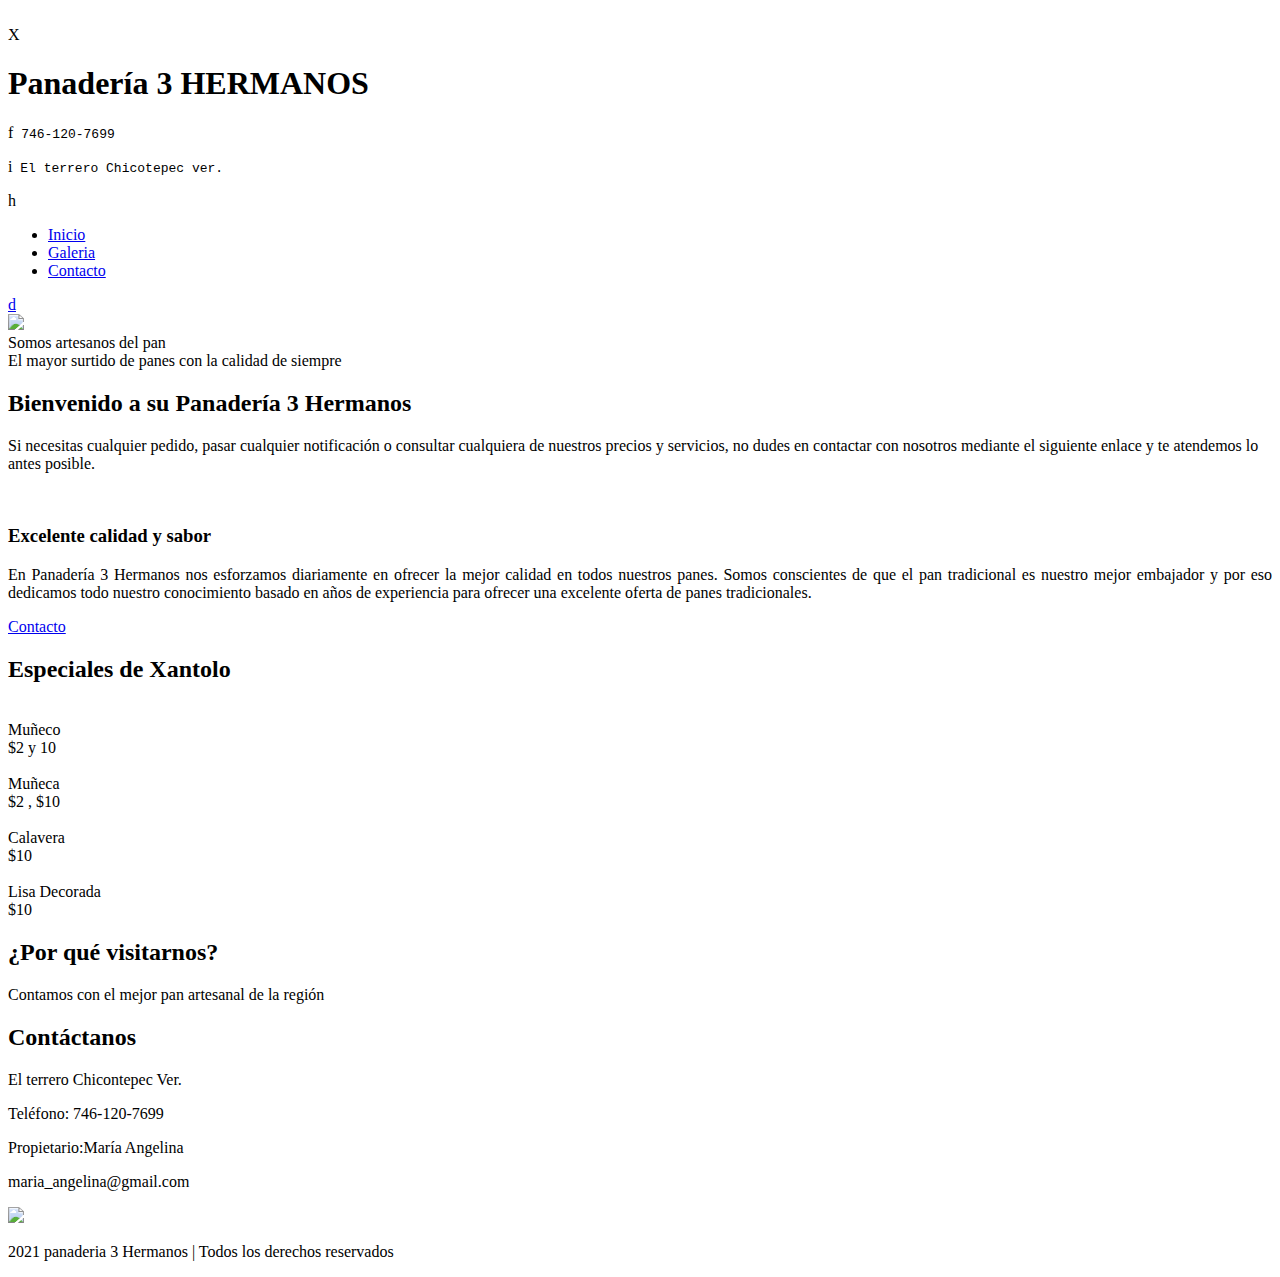
==== index.html @ 3d4a6a67 "Actualizacion" ====
<!DOCTYPE html>
<html lang="es">

<head>
    <meta charset="UTF-8">
    <title>Panadería 3 HERMANOS</title>
    <meta name="viewport" content="width-device-width, user-scalable=yes, initial-scale=1.0, maximum-scale=3.0, minimum-scale=1.0">
	 <link rel="icon" type="image/png" href="img/icono.png" />
    <link rel="stylesheet" href="css/estilos.css">
    <link rel="stylesheet" href="styles.css">
    <link rel="stylesheet" href="css/galeria.css">

    <meta name="description" content="Hola bienvenid@ a Panadería 3 HERMANOS">
    <link rel="canonical" href="https://josefrancisco13.github.io/Pan_Maria/pan">
    <link rel="favicon" href="https://josefrancisco13.github.io/Pan_Maria/pan/img/12.png">
    <link rel="apple-touch-icon" href="https://josefrancisco13.github.io/Pan_Maria/pan/img/12.png">
    <meta name="theme-color" content="#d9006">
    <meta name="twitter:card" content="summary">
    <meta property="og:type" content="website">
    <meta property="og:title" name="twitter:title" content="Panaderia - 3 HERMANOS">
    <meta property="og:description" name="twitter:description" content="Hola bienvenid@ a Bienvenido a su Panadería 3 Hermanos, somos artesanos del mejor pan de la región ">
    <meta property="og:image" name="twitter:image" content="https://josefrancisco13.github.io/Pan_Maria/pan/img/16.png">



</head>

<body>
    <div class="modal" id="modal">
        <div class="modal__content">
            <img src="" class="modal__img" id="modal__img">
        </div>
        <div class="modal__boton" id="modal__boton">X</div>
    </div>
    <header class="main-header">
        <div class="container container--flex">
            <div class="logo-container column column--50">
                <h1 class="logo">Panadería 3 HERMANOS</h1>
            </div>
            <div class="main-header__contactInfo column column--50">
                <p class="main-header__contactInfo__phome">
                    <samp class="icon icon-phone"> 746-120-7699</samp>
                </p>
                <p class="main-header__contactInfo__address">
                    <samp class="icon-location"> El terrero Chicotepec ver.</samp>
                </p>
            </div>
        </div>
    </header>
    <nav class="main-nav">
        <div class="container container--flex">
            <span class="icon-menu" id="btnmenu"></span>
            <ul class="menu" id="menu">
                <li class="menu__item"><a href="index.html" class="menu__link menu__link--select">Inicio</a></li>
                <li class="menu__item"><a href="galeria.html" class="menu__link">Galeria</a></li>
                <li class="menu__item"><a href="contacto.html" class="menu__link">Contacto</a></li>
            </ul>
            <div class="social-icon">
                <a href="contacto.html" class="social-icon__link"><samp class="icon-email"></samp></a>
            </div>
        </div>
    </nav>
    <section class="banner">
        <img src="img/16.png" class="banner__img">
        <div class="banner__content">Somos artesanos del pan <br />El mayor surtido de panes con la calidad de siempre</div>

    </section>

    <main class="main">
        <section class="group group--color">
            <div class="container">
                <h2 class="main__title">Bienvenido a su Panadería 3 Hermanos</h2>
                <p class="main__txt">Si necesitas cualquier pedido, pasar cualquier notificación o consultar cualquiera de nuestros precios y servicios, no dudes en contactar con nosotros mediante el siguiente enlace y te atendemos lo antes posible.</p>
            </div>
        </section>

        <section class="group main__about__description">
            <div class="container container--flex">
                <div class="column column--50">
                    <img src="img/16.png" alt="">
                </div>
                <div class="column column--50">
                    <h3 class="column__title">Excelente calidad y sabor</h3>
                    <p class="column__txt" style="text-align: justify;">En Panadería 3 Hermanos nos esforzamos diariamente en ofrecer la mejor calidad en todos nuestros panes. Somos conscientes de que el pan tradicional es nuestro mejor embajador y por eso dedicamos todo nuestro conocimiento basado en años de experiencia para ofrecer una excelente oferta de panes tradicionales.</p>
                    <a href="contacto.html" class="btn btn--contact">Contacto</a>
                </div>
            </div>
        </section>

        <section class="group today-special">
            <h2 class="group__title">Especiales de Xantolo</h2>
            <div class="container container--flex">
                <div class="column column--50-25 gallery__img">
                    <img src="img/18.png" alt="" class="today-special__img">
                    <div class="today-special__title">Muñeco </div>
                    <div class="today-special__price">$2 y 10</div>
                </div>
                <div class="column column--50-25 gallery__img">
                    <img src="img/19.png" alt="" class="today-special__img">
                    <div class="today-special__title">Muñeca</div>
                    <div class="today-special__price">$2 , $10</div>
                </div>
                <div class="column column--50-25 gallery__img">
                    <img src="img/21.png" alt="" class="today-special__img">
                    <div class="today-special__title">Calavera</div>
                    <div class="today-special__price">$10</div>
                </div>
                <div class="column column--50-25 gallery__img">
                    <img src="img/20.png" alt="" class="today-special__img">
                    <div class="today-special__title">Lisa Decorada </div>
                    <div class="today-special__price">$10</div>
                </div>


            </div>
        </section>


    </main>

    <footer class="main-footer ">
        <div class="container container--flex">
            <div class="column column--33">
                <h2 class="column__title">¿Por qué visitarnos?</h2>
                <p class="column__txt">Contamos con el mejor pan artesanal de la región</p>
            </div>
            <div class="column column--33">
                <h2 class="column__title">Contáctanos</h2>
                <p class="column__txt">El terrero Chicontepec Ver.</p>
                <p class="column__txt">Teléfono: 746-120-7699</p>
				<p class="column__txt">Propietario:María Angelina</p>
                <p class="column__txt">maria_angelina@gmail.com</p>
            </div>
            <div class="column column--33">
               
               <img src="img/12.png" class="logo_footer">
            </div>
            <p class="copy">2021 panaderia 3 Hermanos | Todos los derechos reservados</p>
        </div>
    </footer>

    <script src="js/menu.js"></script>
    <script src="js/modal.js"></script>
</body>

</html>
---- styles.css ----
@charset "UTF-8";

@font-face {
  font-family: "sitio";
  src:url("fonts/sitio.eot");
  src:url("fonts/sitio.eot?#iefix") format("embedded-opentype"),
    url("fonts/sitio.woff") format("woff"),
    url("fonts/sitio.ttf") format("truetype"),
    url("fonts/sitio.svg#sitio") format("svg");
  font-weight: normal;
  font-style: normal;

}

[data-icon]:before {
  font-family: "sitio" !important;
  content: attr(data-icon);
  font-style: normal !important;
  font-weight: normal !important;
  font-variant: normal !important;
  text-transform: none !important;
  speak: none;
  line-height: 1;
  -webkit-font-smoothing: antialiased;
  -moz-osx-font-smoothing: grayscale;
}

[class^="icon-"]:before,
[class*=" icon-"]:before {
  font-family: "sitio" !important;
  font-style: normal !important;
  font-weight: normal !important;
  font-variant: normal !important;
  text-transform: none !important;
  speak: none;
  line-height: 1;
  -webkit-font-smoothing: antialiased;
  -moz-osx-font-smoothing: grayscale;
}

.icon-facebook:before {
  content: "\61";
}
.icon-youtube:before {
  content: "\62";
}
.icon-twitter:before {
  content: "\63";
}
.icon-email:before {
  content: "\64";
}
.icon-whatsapp:before {
  content: "\65";
}
.icon-phone:before {
  content: "\66";
}
.icon-home:before {
  content: "\67";
}
.icon-menu:before {
  content: "\68";
}
.icon-location:before {
  content: "\69";
}
.icon-map-marker:before {
  content: "\69";
}
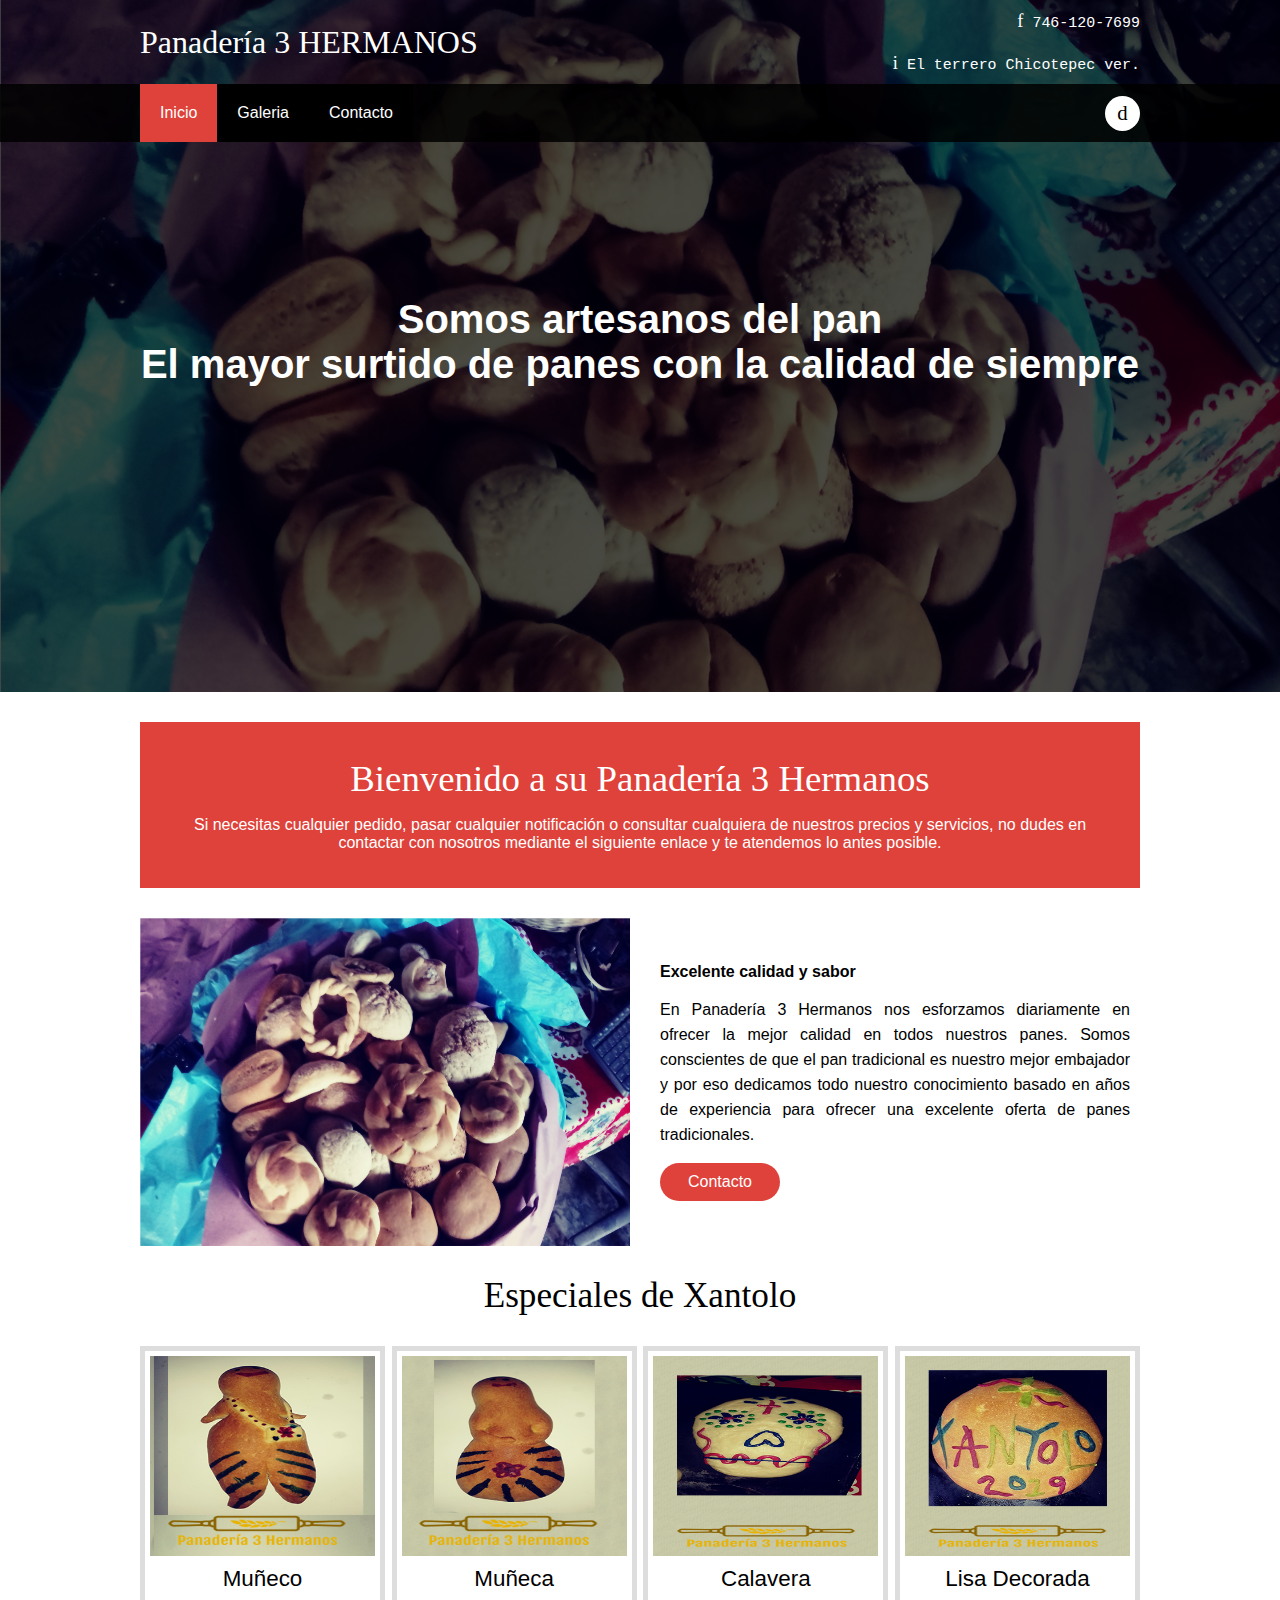
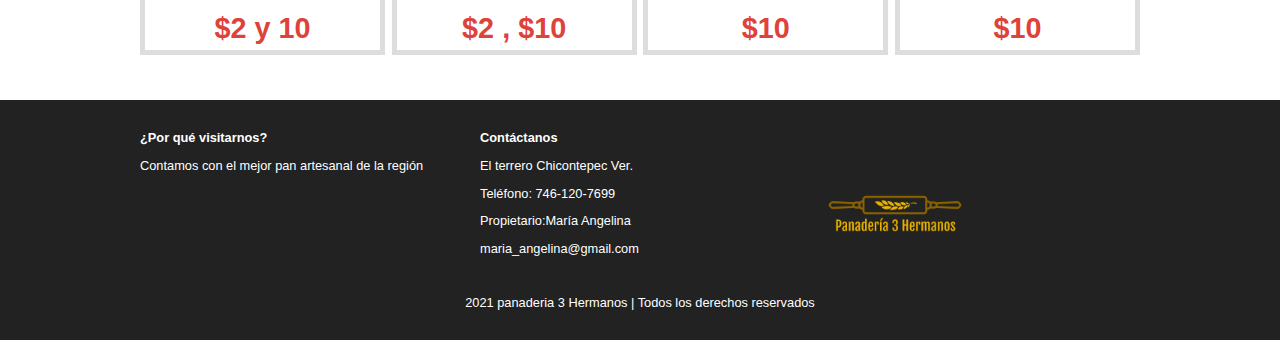
==== commit 49cd3839: "Update index.html" ====
--- a/index.html
+++ b/index.html
@@ -11,15 +11,15 @@
     <link rel="stylesheet" href="css/galeria.css">
 
     <meta name="description" content="Hola bienvenid@ a Panadería 3 HERMANOS">
-    <link rel="canonical" href="https://josefrancisco13.github.io/Pan_Maria/pan">
-    <link rel="favicon" href="https://josefrancisco13.github.io/Pan_Maria/pan/img/12.png">
-    <link rel="apple-touch-icon" href="https://josefrancisco13.github.io/Pan_Maria/pan/img/12.png">
+    <link rel="canonical" href="https://josefrancisco13.github.io/Pan_Maria">
+    <link rel="favicon" href="https://josefrancisco13.github.io/Pan_Maria/img/12.png">
+    <link rel="apple-touch-icon" href="https://josefrancisco13.github.io/Pan_Maria/img/12.png">
     <meta name="theme-color" content="#d9006">
     <meta name="twitter:card" content="summary">
     <meta property="og:type" content="website">
     <meta property="og:title" name="twitter:title" content="Panaderia - 3 HERMANOS">
     <meta property="og:description" name="twitter:description" content="Hola bienvenid@ a Bienvenido a su Panadería 3 Hermanos, somos artesanos del mejor pan de la región ">
-    <meta property="og:image" name="twitter:image" content="https://josefrancisco13.github.io/Pan_Maria/pan/img/16.png">
+    <meta property="og:image" name="twitter:image" content="https://josefrancisco13.github.io/Pan_Maria/img/16.png">
 
 
 
--- a/css/estilos.css
+++ b/css/estilos.css
@@ -0,0 +1,505 @@
+
+@font-face {
+    font-family: "Pacifico";
+	src: url(../fonts/Pacifico/Pacifico-Regular.ttf);
+}
+@font-face {
+   font-family: "Montserrat";
+	src: url(../fonts/Montserrat/Montserrat-Regular.ttf);
+}
+@font-face {
+   font-family: "Montserrat";
+   font-weight:bold;
+	src: url(../fonts/Montserrat/Montserrat-Bold.ttf);
+}
+
+* {
+    box-sizing: border-box;
+}
+
+body {
+    font-family: 'Montserrat', sans-serif;
+    margin: 0;
+}
+
+img {
+    display: block;
+    width: 100%;
+    max-width: 100%;
+}
+
+h1,
+h2,
+h3,
+h4,
+h5,
+h6 {
+    margin: 0;
+}
+
+.container {
+    width: 100%;
+    margin: auto;
+}
+
+.container--flex {
+    display: flex;
+    flex-wrap: wrap;
+    justify-content: space-between;
+    align-items: center;
+}
+img.logo_footer {
+    max-width: 150px;
+}
+.column {
+    width: 100%;
+}
+
+/*-----------estilos header---------*/
+.main-header {
+    width: 100%;
+}
+
+.logo {
+    font-size: 1.8em;
+    color: #DE423A;
+    padding: 10px;
+    font-family: 'Pacifico', cursive;
+    font-weight: 100;
+}
+
+.main-header__contactInfo__phome {
+    background: #DE423A;
+    color: white;
+    margin: 0 auto;
+    padding: 10px;
+}
+
+.main-header__contactInfo__address {
+    color: white;
+    padding: 10px;
+    margin: 0;
+
+}
+
+.main-header [class*="icon-":before] {
+    position: relative;
+    top: 2px;
+    right: 5px;
+}
+
+/*------- estilos del menu     */
+.main-nav {
+    width: 100%;
+    position: relative;
+    z-index: 2000;
+    padding: 10x;
+}
+
+.icon-menu {
+    display: block;
+    color: white;
+    border: 1px solid white;
+    border-radius: 3px;
+    width: 40px;
+    height: 40px;
+    line-height: 45px;
+    text-align: center;
+    cursor: pointer;
+    font-size: 1.5em;
+}
+
+.social-icon {
+    display: flex;
+    justify-content: space-between;
+}
+
+.social-icon [class*="icon-"] {
+    color: black;
+    margin-left: 10px;
+    display: flex;
+    justify-content: center;
+    align-items: center;
+    font-size: 1.3em;
+    width: 35px;
+    height: 35px;
+    background: white;
+    border-radius: 50%;
+}
+
+.social-icon__link {
+    text-decoration: none;
+}
+
+.menu {
+    position: absolute;
+    top: 60px;
+    left: 0;
+    width: 100%;
+    background: rgb(0, 0, 0, .85);
+    padding: 0;
+    margin: 0;
+    list-style: none;
+    text-align: center;
+    height: 0;
+    overflow: hidden;
+    transition: height .3s linear;
+}
+
+.menu__link {
+    display: block;
+    padding: 15px;
+    color: white;
+    text-decoration: none;
+}
+
+.menu__link:hover {
+    background: #DE423A;
+
+}
+
+.menu__link--select {
+    background: #DE423A;
+}
+
+.mostrar {
+    height: 196px;
+}
+
+/* ----- estilon s del banner */
+.banner {
+    margin-top: -55px;
+    position: relative;
+}
+
+.banner:before {
+    content: '';
+    position: absolute;
+    width: 100%;
+    height: 100%;
+    background: rgba(0, 0, 0, 0.7);
+    z-index: 1000;
+    top: 0;
+}
+
+.banner__img {
+    width: 100%;
+    height: 500px;
+    object-fit: cover;
+}
+
+.banner__content {
+    width: 90%;
+    color: white;
+    text-align: center;
+    position: absolute;
+    z-index: 1500;
+    top: 50%;
+    left: 50%;
+    transform: translateX(-50%) translateY(-50%);
+    font-size: 1.5em;
+    font-weight: bold;
+
+}
+
+/*------ estilos principales  */
+.group--color .container {
+    background: #DE423A;
+    color: white;
+    padding: 10px;
+    text-align: center;
+}
+
+.main__title {
+    margin: 15px 0;
+    font-size: 1.8em;
+    font-family: 'Pacifico', cursive;
+    font-weight: 100;
+
+}
+
+.column__title {
+    font-size: 1.3em;
+}
+.column__txt {
+text-align: left;
+}
+
+.main__about__description .column:nth-child(2) {
+    padding: 10px;
+}
+
+a:hover {
+    opacity: 0.75;
+  }
+
+.btn {
+    border-radius: 5rem;
+    
+    display: block;
+    text-align: center;
+    text-decoration: none;
+    width: 120px;
+    background: #DE423A;
+    color: white;
+    padding: 10px;
+    margin: 10px auto;
+}
+
+.group__title {
+    font-family: 'Pacifico', cursive;
+    text-align: center;
+    font-weight: 100;
+    font-size: 1.8em;
+    margin: 30px;
+}
+
+.today-special .column {
+    margin-bottom: 30px;
+    text-align: center;
+}
+
+.today-special__img {
+    margin: auto;
+    max-width: 350px;
+}
+
+.today-special__title {
+    font-size: 1.3em;
+    padding-top: 10px;
+    padding-bottom: 20px;
+}
+
+.today-special__price {
+    font-size: 1, 5em;
+    color: #DE423A;
+    font-weight: bold;
+}
+
+/* estilos del foter----   */
+.main-footer {
+    background: #222;
+    color: white;
+    padding: 10px;
+    padding-top: 20px;
+    padding-bottom: 20px;
+    font-size: .8em;
+}
+
+.copy {
+    text-align: center;
+    margin: auto;
+    margin-top: 15px;
+
+}
+
+.main-footer [class*="icon-"]:before {
+    position: relative;
+    top: 3px;
+    right: 5px;
+}
+
+/*------- estilos responsive  */
+@media screen and (min-width:480px) {
+    .logo {
+        color: white;
+    }
+
+    .main-header__contactInfo {
+        text-align: right;
+    }
+
+
+
+    .main-header__contactInfo__phome {
+        background: none;
+    }
+
+    .main-header__contactInfo__address {
+        background: none;
+    }
+
+
+
+    .main-nav {
+        background: rgba(0, 0, 0, 0.85);
+
+    }
+
+    .banner {
+        margin-top: -150px;
+        z-index: -1000;
+    }
+
+
+
+
+    .banner__content {
+        font-size: 2em;
+    }
+
+    .main {
+        padding-bottom: 15px;
+    }
+
+
+    .column--50 {
+        width: 49%;
+    }
+
+    .column--50-25 {
+        width: 49%;
+    }
+
+    .column--33 {
+        width: 32%;
+    }
+
+    .main__about__description .column .column:nth-child(2) {
+        padding-left: 20px;
+        font-size: .9em;
+    }
+
+    .main__about__description .btn {
+        margin: 0;
+    }
+
+    .today-special .column {
+        border: 5px solid #ddd;
+        padding: 5px;
+    }
+
+    .today-special__img {
+        height: 200px;
+        object-fit: cover;
+    }
+
+    .main-footer .container--flex {
+        align-items: flex-start;
+    }
+}
+
+
+@media screen and (min-width:768px) {
+    .main__title {
+        font-size: 2.2em;
+    }
+
+    .main__about__description {
+        margin-top: 30px;
+    }
+
+    .main__about__description .column--50:nth-child(2) {
+        font-size: 1em;
+    }
+
+    .main__about__description .column--50:nth-child(2) .column__txt {
+        line-height: 30px;
+    }
+
+    .column--50-25 {
+        width: 24.5%;
+    }
+
+    .column__title {
+        font-size: 1em;
+    }
+
+    .group__title {
+        font-size: 2.2em;
+    }
+}
+
+
+@media screen and (min-width:1024px) {
+    .container {
+        width: 1000px;
+    }
+
+    .logo {
+        font-size: 2em;
+        padding: 0;
+    }
+
+    .main-header__contactInfo__phome,
+    .main-header__contactInfo__address {
+        padding-right: 0;
+        font-size: 1.15em;
+    }
+
+    .main-nav {
+        padding: 0;
+    }
+
+    .banner__img {
+        height: 700px;
+    }
+
+    .banner__content {
+        font-size: 2.5em;
+    }
+
+    .icon-menu {
+        display: none;
+    }
+
+    .menu {
+        position: static;
+        display: flex;
+        height: auto;
+        width: auto;
+    }
+
+    .menu__link {
+        padding: 20px;
+    }
+
+    .group--color .container {
+        margin-top: 30px;
+        margin-bottom: 30px;
+        padding: 20px;
+    }
+
+    .main__title {
+        font-size: 2.3em;
+    }
+
+    .main__about__description .column--50:nth-child(2) .column__txt {
+        line-height: 25px;
+    }
+
+    .today-special__title {
+        font-size: 1.4em;
+    }
+
+    .today-special__price {
+        font-size: 1.8em;
+    }
+
+    .main-footer {
+        padding-top: 30px;
+        padding-bottom: 30px;
+    }
+
+
+}
+
+@media screen and (min-width:1600px) {
+    .container {
+        width: 1400px;
+    }
+
+    .banner__img {
+        height: 800px;
+    }
+
+    .main__about__description .column:nth-child(1) img {
+        width: 100%;
+        height: 350px;
+        object-fit: cover;
+    }
+
+    .today-special__img {
+        height: 300px;
+    }
+}
--- a/css/galeria.css
+++ b/css/galeria.css
@@ -0,0 +1,57 @@
+
+.gallery__img {
+    object-fit: cover;
+    margin-bottom: 50px;
+    cursor: pointer;
+    transition: all 0.5s;
+}
+.gallery__img:hover {
+    transform: scale(1.02);
+
+}
+.gallery__img--big {
+    width: 600px;
+    height: 200px;
+}
+.gallery__img--small {
+    height: 100px;
+}
+.modal {
+    width: 100%;
+    min-height: 100vh;
+    background: rgba(0, 0, 0, 0.9);
+    position: fixed;
+    top: 0;
+    left: 0;
+    z-index: 1000000;
+    display: none;
+}
+.modal__content {
+    display: flex;
+    justify-content: center;
+    align-items: center;
+    height: 100vh;
+
+}
+.modal__img {
+    width: 50%;
+}
+.modal__boton{
+    position: absolute;
+    top: 10px;
+    right: 10px;
+    color: white;
+    cursor: pointer;
+    font-weight: bold;
+    width: 50px;
+    height: 50px;
+    line-height: 50px;
+    background: #DE423A;
+    font-size: 2.5em;
+    text-align: center;
+    border-radius: 50%;
+    font-family: monospace;
+}
+.modal--open {
+    display: block;
+}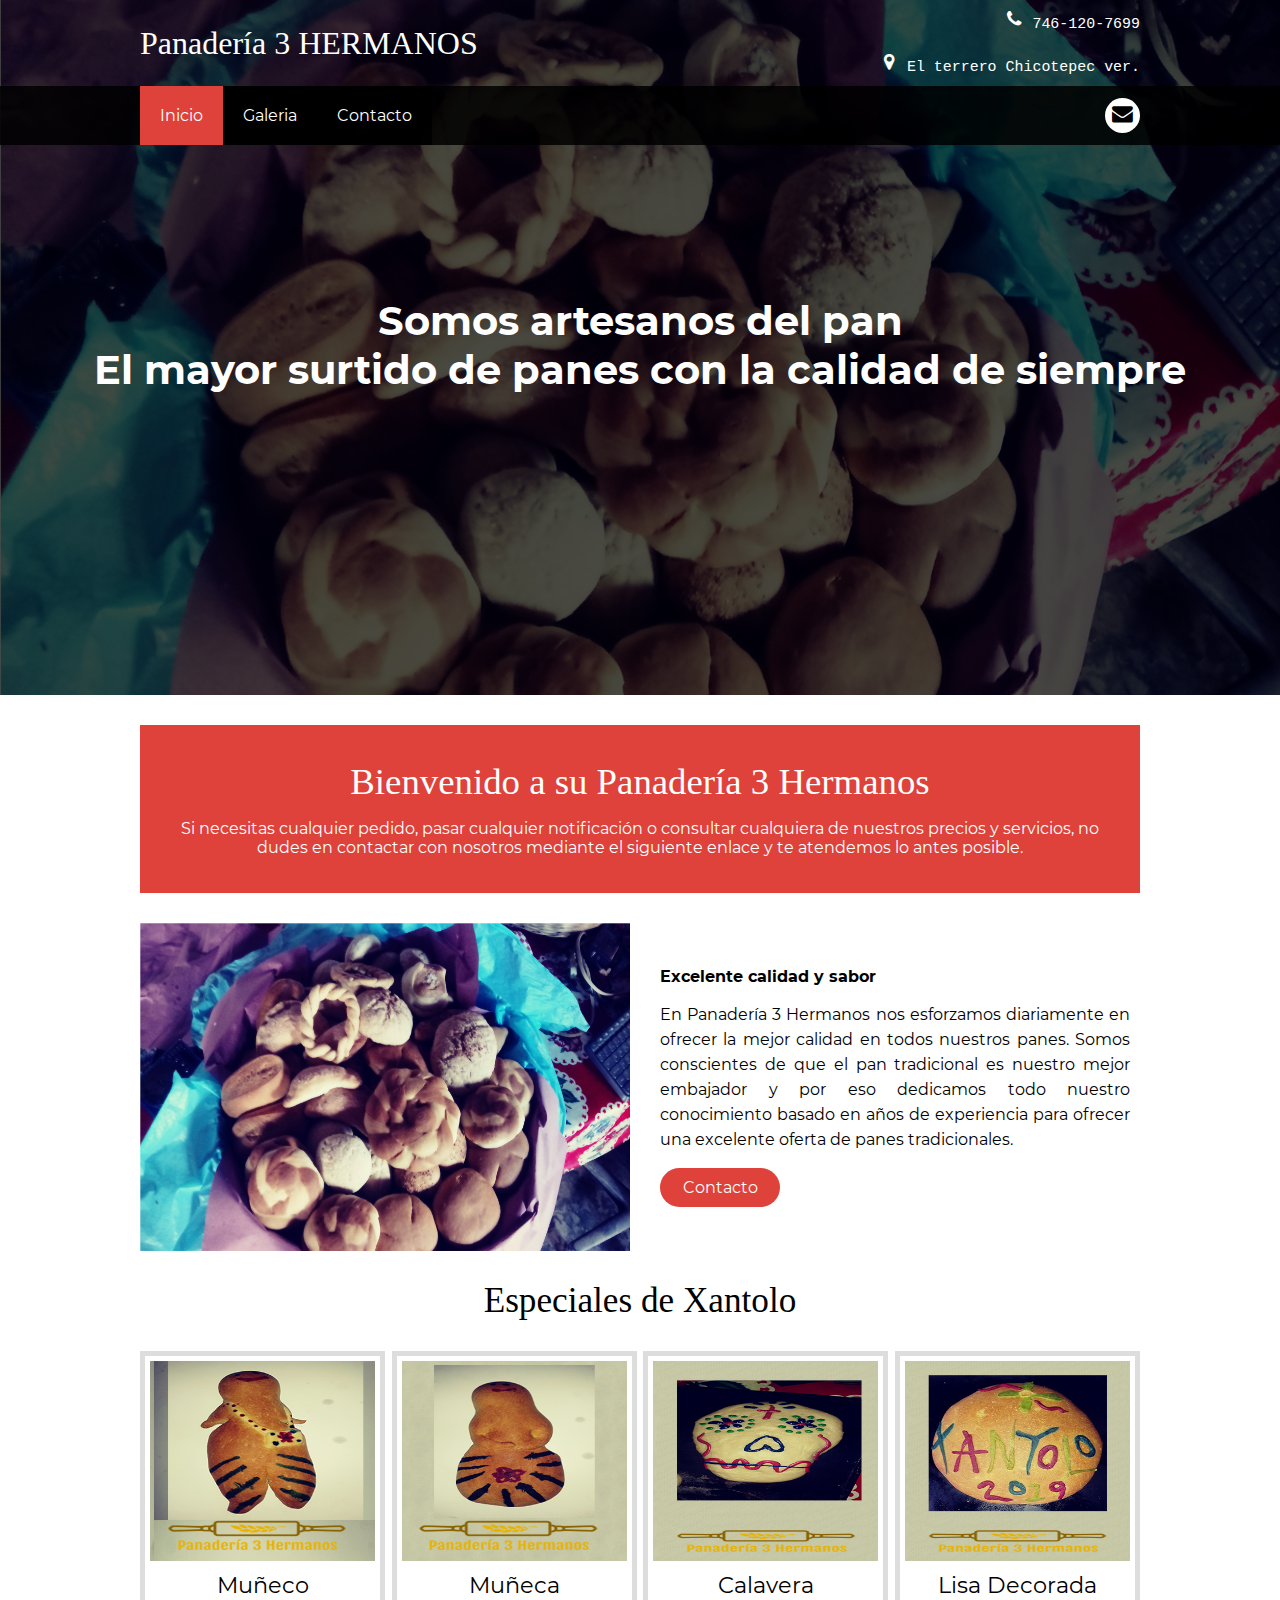
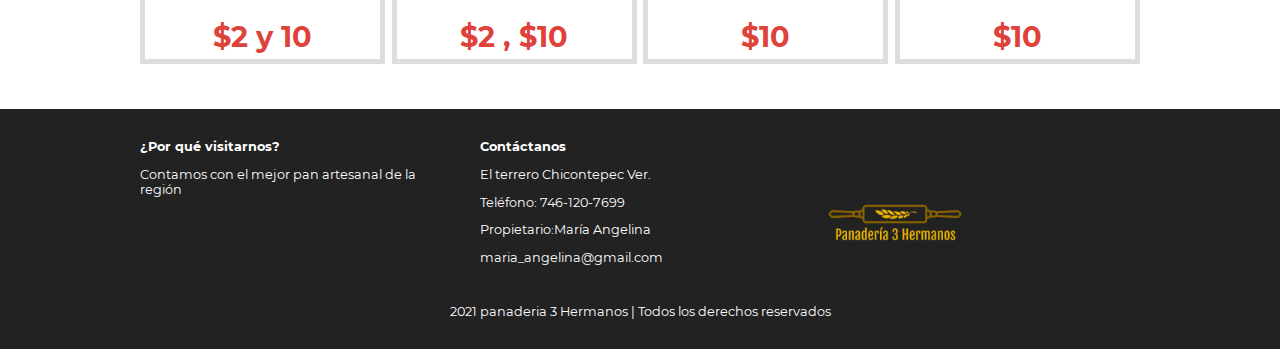
==== commit 853ac121: "Update index.html" ====
--- a/index.html
+++ b/index.html
@@ -5,22 +5,22 @@
     <meta charset="UTF-8">
     <title>Panadería 3 HERMANOS</title>
     <meta name="viewport" content="width-device-width, user-scalable=yes, initial-scale=1.0, maximum-scale=3.0, minimum-scale=1.0">
-	 <link rel="icon" type="image/png" href="img/icono.png" />
+    <link rel="icon" type="image/png" href="img/icono.png" />
     <link rel="stylesheet" href="css/estilos.css">
     <link rel="stylesheet" href="styles.css">
     <link rel="stylesheet" href="css/galeria.css">
 
     <meta name="description" content="Hola bienvenid@ a Panadería 3 HERMANOS">
-    <link rel="canonical" href="https://josefrancisco13.github.io/Pan_Maria">
-    <link rel="favicon" href="https://josefrancisco13.github.io/Pan_Maria/img/12.png">
-    <link rel="apple-touch-icon" href="https://josefrancisco13.github.io/Pan_Maria/img/12.png">
+    <link rel="canonical" href="https://josefrancisco13.github.io/Panaderia_Maria">
+    <link rel="favicon" href="https://josefrancisco13.github.io/Panaderia_Maria/img/12.png">
+    <link rel="apple-touch-icon" href="https://josefrancisco13.github.io/Panaderia_Maria/img/12.png">
     <meta name="theme-color" content="#d9006">
     <meta name="twitter:card" content="summary">
     <meta property="og:type" content="website">
     <meta property="og:title" name="twitter:title" content="Panaderia - 3 HERMANOS">
     <meta property="og:description" name="twitter:description" content="Hola bienvenid@ a Bienvenido a su Panadería 3 Hermanos, somos artesanos del mejor pan de la región ">
-    <meta property="og:image" name="twitter:image" content="https://josefrancisco13.github.io/Pan_Maria/img/16.png">
-
+    <meta property="og:image" name="twitter:image" content="https://josefrancisco13.github.io/Panaderia_Maria/img/16.png">
+     <meta property="og:url" name="twitter:url" content="https://josefrancisco13.github.io/Panaderia_Maria">
 
 
 </head>
